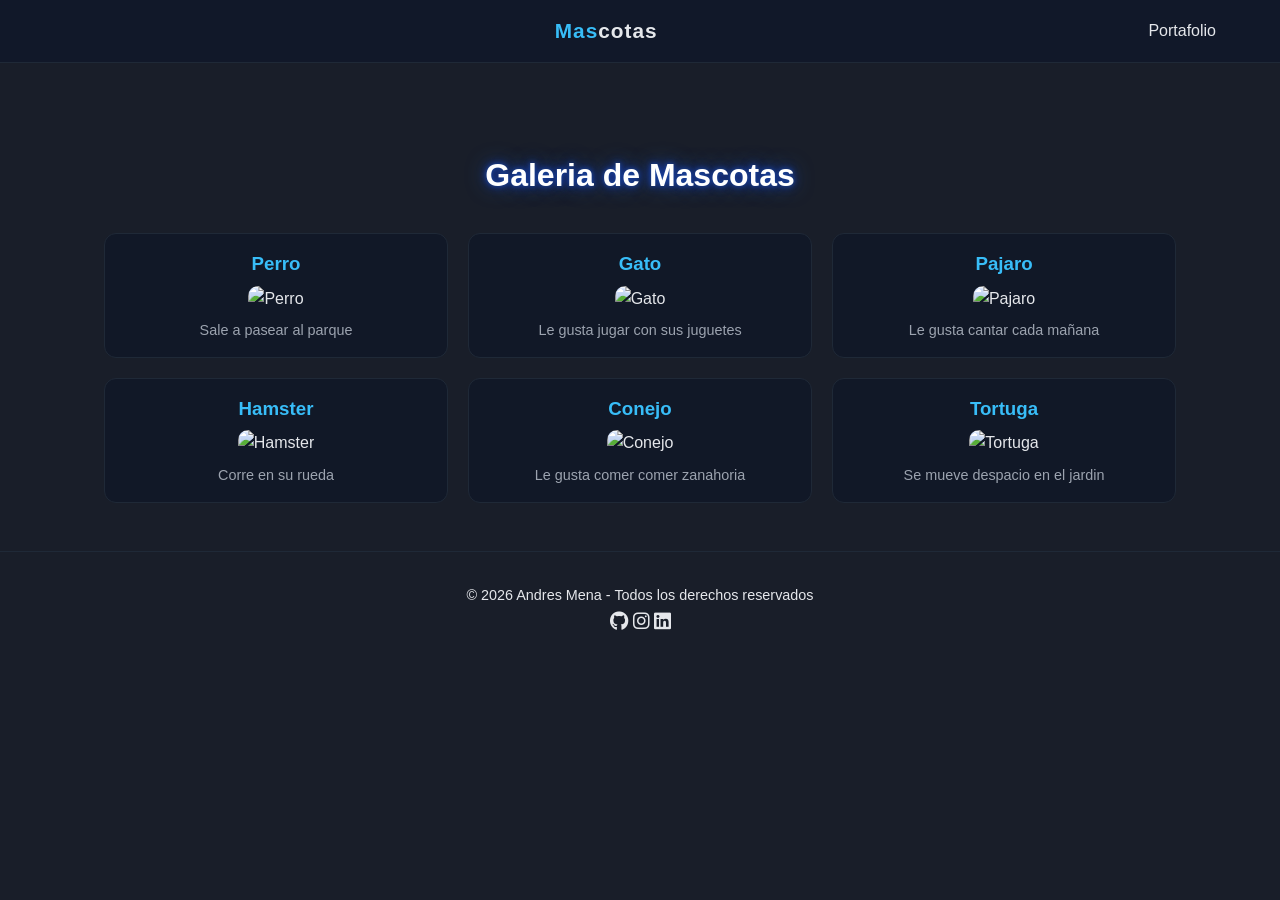
==== mascotas.html @ 52090c89 "test2.0" ====
<!DOCTYPE html>

<html lang="es">
    <head>
<!--Se ingresan los metadatos de la pagina -->
    <meta charset="UTF-8" >
    <meta name="viewport" content="width=device-width, initial-scale=1.0">
    <!--Se le da un titulo a la pagina-->
    <title>mascotas</title>
    <link rel="stylesheet" href="https://cdnjs.cloudflare.com/ajax/libs/font-awesome/6.0.0/css/all.min.css">
    <link rel="stylesheet" href="src/css/styles.css">
    </head>

    <body>
        <!--Cabezera-->
        <header id="navbar-mascotas">
            <nav class="back-portafolio"></nav>
                <div class="logo"><span> Mas</span>cotas</div>    
                <ul class="nav-links">
                    <li><a class="link-portfolio" href="index.html">Portafolio</a></li>
                </ul>
            </nav>

        </header>

    

        <section class="galeria">
            <h2>Galeria de Mascotas</h2>

        <div class="contenedor-mascotas">
            <article class="mascota">
                <h3>Perro</h3>
                <img src="./public/Img/cachorro.jpg" alt="Perro" > 
                <p>Sale a pasear al parque</p>
            </article>
        
            <article class="mascota">
                <h3>Gato</h3>
                <img src="./public/Img/gato.jpg" alt="Gato" >
                <p>Le gusta jugar con sus juguetes</p>
            </article>
        
            <article class="mascota"> 
                <h3>Pajaro</h3>
                <img src="./public/Img/pajaro.jpg" alt="Pajaro" >
                <p>Le gusta cantar cada mañana</p>
            </article>

            <article class="mascota">
                <h3>Hamster</h3>
                <img src="./public/Img/hamster.jpg" alt="Hamster">
                <p>Corre en su rueda</p>
            </article>

            <article class="mascota">
                <h3>Conejo</h3>
                <img src="./public/Img/conejo.jpg" alt="Conejo">
                <p>Le gusta comer comer zanahoria</p>
            </article>

            <article class="mascota">
                <h3>Tortuga</h3>
                <img src="./public/Img/tortuga.jpg" alt="Tortuga">
                <p>Se mueve despacio en el jardin</p>
            </article>
        </div>
        </section>
        <footer>
            <div class="footer-content">
                <p>&copy; 2026 Andres Mena - Todos los derechos reservados</p>
                <div class="social-icons">
                    <a href="https://github.com/AndMe26" target="_blank"><i class="fab fa-github"></i></a>
                    <a href="https://www.instagram.com/n1ghtd4rk/" target="_blank"><i class="fab fa-instagram"></i></a>
                    <a href="#" target="_blank"><i class="fab fa-linkedin"></i></a>
                </div>
            </div>
        </footer>
        

    </body>

</html>
---- src/css/styles.css ----
:root {
    --primary-color: #00FF41;
    --secondary-color: #38bdf8;
    --tertiary-color: #a78bfa;

    --background-color: #0f172a;
    --background-secondary: #191e29;

    --text-primary: #e5e7eb;
    --text-secondary: #9ca3af;

    --border-color: #1f2937;

    --card-bg: #111827;

    --transition: all .3s ease;
}

/* RESET */
* {
    padding: 0px;
    margin: 0px;
    box-sizing: border-box;
}

/* BASE */
html {
    scroll-behavior: smooth;
    scrollbar-color: #0db43796 #0A0A0A;
}

body { 
    background-color: var(--background-secondary);
    font-family: 'Roboto', sans-serif;
    color: var(--text-primary);
    line-height: 1.6;
    padding-top: 70px;
}

a {
    text-decoration: none;
}

/* HEADER */
header {
    position: fixed;
    top: 0;
    left: 0;
    width: 100%;
    background-color: rgba(15, 23, 42, 0.75);
    backdrop-filter: blur(10px);
    -webkit-backdrop-filter: blur(10px);
    z-index: 50;
    border-bottom: 1px solid var(--border-color);
}

/* NAVBAR */
#navbar {
    display: flex;
    justify-content: space-between;
    align-items: center;
    padding: 0.9rem 5%;
    max-width: 1200px;
    margin: 0 auto;
}

.logo {
    font-size: 1.3rem;
    font-weight: 700;
    letter-spacing: 1px;
}

.logo span {
    color: var(--secondary-color);
}

.nav-links {
    display: flex;
    gap: 1.5rem;
    list-style: none;
}

.nav-links a {
    color: var(--text-primary);
    position: relative;
    transition: var(--transition);
}

.nav-links a::after {
    content: "";
    position: absolute;
    left: 0;
    bottom: -4px;
    width: 0%;
    height: 2px;
    background: var(--secondary-color);
    transition: var(--transition);
}

.nav-links a:hover::after {
    width: 100%;
}

.social-icon.a {
    border-color: #fff;
    color: #fff;
}

.social-icon.a:hover {
    background: #fff;
    color: #000;
}

.social-icon.b {
    border-color: #E1306C;
    color: #E1306C;
}

.social-icon.b:hover {
    background: #E1306C;
    color: #fff;
}

.social-icon.c {
    border-color: #0077B5;
    color: #0077B5;
}

.social-icon.c:hover {
    background: #0077B5;
    color: #fff;
}

/* SECTIONS */
section {
    padding: 6rem 5%;
    max-width: 1400px;
    margin: 0 auto;
}

/* HOME */
.home {
    display: flex;
    align-items: center;
    justify-content: space-between;
    gap: 50px;
    min-height: 100vh;
    padding-top: 100px;
}

.content-home {
    max-width: 800px;
}

.content-home h1 span {
    color: var(--secondary-color);
}

/* IMAGES */
.home img {
    display: block;
    max-width: 100%;
    margin-left: auto;
    margin-right: auto;
}

#img-main {
    width: 91%;
    max-width: 310px;
    height: auto;
    border-radius: 50%;
    box-shadow: 0 0 25px var(--secondary-color);
    transition: 0.3s;
}

#img-main:hover {
    transform: scale(1.05);
}

/* GRID */
.grid {
    display: grid;
    grid-template-columns: repeat(auto-fit, minmax(280px, 1fr));
    gap: 20px;
    justify-items: center;
}

/* PROJECTS */
.title-project {
    font-size: 2rem;
    margin-bottom: 3rem;
    text-align: center;
    position: relative;
    padding-bottom: 1rem;
    color: #fff;
    text-shadow: 0 0 5px #1d4da5,
                0 0 10px #0f25a1,
                0 0 20px #22539c;
}

.content-project {
    display: grid;
    grid-template-columns: repeat(3, 1fr);
    gap: 24px;
    align-items: start;
    max-width: 900px;
    margin: 0 auto;
}

.card-proyect {
   background: var(--card-bg);
    border-radius: 12px;
    border: 1px solid var(--border-color);
    overflow: hidden;
    transition: var(--transition);
    width: 100%;
}

.card-proyect:hover {
    transform: translateY(-5px);
    box-shadow: 0 12px 25px rgba(0,0,0,0.35);
}

.project-img {
    width: 100%;
    height: 140px;
    overflow: hidden;
}

.project-img img {
    width: 100%;
    height: 100%;
    object-fit: contain;
    background: #1a1a2e;
    display: block;
}

.card-proyect:hover .project-img img {
    transform: scale(1.05);
}

.project-info {
    padding: 1rem;
    display: flex;
    flex-direction: column;
    gap: 8px;
}

.project-info h4 {
    margin-bottom: .8rem;
    font-size: 1.3rem;
    color: rgb(57, 89, 233);
}


.language{

    padding: 10px;
    color: var(--tertiary-color);
}

.project-info p {
    color: var(--text-primary);
    font-size: 0.9rem;
    line-height: 1.4;
}

.project-info span{
    color: #39aa9b;


} 

.title-contact{
    font-size: 2rem;
    margin-bottom: 3rem;
    text-align: center;
    position: relative;
    padding-bottom: 1rem;
    color: #fff;
    text-shadow: 0 0 5px #1d4da5,
                0 0 10px #0f25a1,
                0 0 20px #22539c;
}   

.project-links {
    padding: 0 1.2rem 1rem;
    margin-top: auto;
}

.project-links a {
    color: var(--secondary-color);
    font-weight: 500;
    font-size: 0.9rem;
}

/* SOCIAL ICONS */
.social-icon {
    display: inline-flex;
    justify-content: center;
    align-items: center;
    width: 4rem;
    height: 4rem;
    border-radius: 50%;
    border: 2px solid var(--secondary-color);
    transition: var(--transition);
}

.social-icon:hover {
    background: var(--secondary-color);
    transform: translateY(-4px);
    color: white;
}

/* CONTACT */
.contact input,
.contact textarea {
    background: var(--card-bg);
    border: 1px solid var(--border-color);
    padding: 10px;
    border-radius: 10px;
    color: var(--text-primary);
    transition: var(--transition);
    width: 100%;
}

.contact input:focus,
.contact textarea:focus {
    border-color: var(--secondary-color);
    box-shadow: 0 0 8px rgba(56, 189, 248, 0.2);
    outline: none;
}

.contact button{
    background-color: var(--card-bg);
    color: #ffffff;
    padding: 0.7rem 2rem;
    border: none;
    border-radius: 8px;
    cursor: pointer;
    font-weight: 700;
    font-size: 1rem;
    transition: var(--transition);
    margin-top: 0.5rem;
}

.contact button:hover{
    opacity: 0.85;
    transform: translateY(-2px);

}

.form-group{
    display: flex;
    flex-direction: column;
    gap: 6px;
    margin-bottom: 1rem;
}

/* FOOTER */
footer {
    text-align: center;
    padding: 2rem;
    border-top: 1px solid var(--border-color);
    color: var(--text-primary);
    font-size: 0.9rem;
}

.footer-content .social-icons a {
    color: var(--text-primary);
    font-size: 1.2rem;
    transition: var(--transition);
}

.footer-content .social-icons a:hover {
    color: var(--secondary-color);
}
/* PETS HEADER */
#navbar-mascotas {
    display: flex;
    justify-content: space-between;
    align-items: center;
    padding: 0.9rem 5%;
    max-width: 100%;
    margin: 0 auto;
}

#pets-header h1 {
    font-size: 1.2rem;
    margin: 0;
}

#pets-header .back-portafolio ul {
    list-style: none;
    margin: 0;
    padding: 0;
}

/* GALERY */
.galeria {
    padding-top: 5rem;
    padding-bottom: 3rem;
    max-width: 1200px;
    margin: 0 auto;
    padding-left: 5%;
    padding-right: 5%;
}

.galeria h2{
    text-align: center;
    font-size: 2rem;
    margin-bottom: 2rem;
    color: #fff;
    text-shadow:    0 0 5px #1d4da5,
                    0 0 10px #0f25a1,
                    0 0 20px #22539c;

}

/* PETS GRID */
.contenedor-mascotas {
    display: grid;
    grid-template-columns: repeat(3 , 1fr);
    gap: 20px;
}

.mascota {
    background-color: var(--card-bg);
    border: 1px solid var(--border-color);
    padding: 15px;
    border-radius: 12px;
    text-align: center;
    transition: var(--transition);
}

.mascota:hover {
    transform:  translateY(-5px);
    box-shadow: 0 12px 25px rgba(0,0,0,0.35);
}

.mascota img{
    width: 100%;
    height: 160px;
    object-fit: cover;
    border-radius: 10px;
    margin-bottom: 0.5rem;

}

.mascota h3 {
    color: var(--secondary-color);
    margin-bottom:  0.4rem;
}

.mascota p {
    font-size:  0.9rem;
    color: var(--text-secondary);
}




/* ================= RESPONSIVE ================= */

@media (max-width: 1024px) {
    .home {
        gap: 30px;
        padding-top: 120px;
    }

    .content-home {
        max-width: 100%;
    }
}

@media (max-width: 768px) {

   body {
        padding-top: 130px;
    }

    #navbar {
        flex-direction: column;
        gap: 8px;
        padding: 0.7rem 5%;
    }

    .nav-links {
        flex-wrap: wrap;
        justify-content: center;
        gap: 10px;
    }

    .nav-links a {
        font-size: 0.85rem;
    }

    .home {
        flex-direction: column;
        justify-content: center;
        align-items: center;
        text-align: center;
        gap: 2rem;
    }

    #img-main {
        width: 200px;
        height: 200px;
    }

    .content-project {
        grid-template-columns: 1fr;
    }

    .card-proyect {
        width: 100%;
    }

    .content-home h1 {
        font-size: 1.8rem;
    }

    .content-home p {
        font-size: 0.95rem;
    }

    .social-icon {
        width: 3.5rem;
        height: 3.5rem;
    }

    footer {
        padding: 2rem 1rem;
    }

    .contenedor-mascotas {
        grid-template-columns: repeat(2, 1fr);
    }
}

@media (max-width: 480px) {

    .content-home h1 {
        font-size: 1.5rem;
    }

    .content-home p {
        font-size: 0.9rem;
    }

    #img-main {
        width: 150px;
        height: 150px;
    }

    .nav-links {
        gap: 8px;
    }

    .nav-links a {
        font-size: 0.8rem;
    }

    .project-info h4 {
        font-size: 1rem;
    }

    .project-info p {
        font-size: 0.85rem;
    }
}
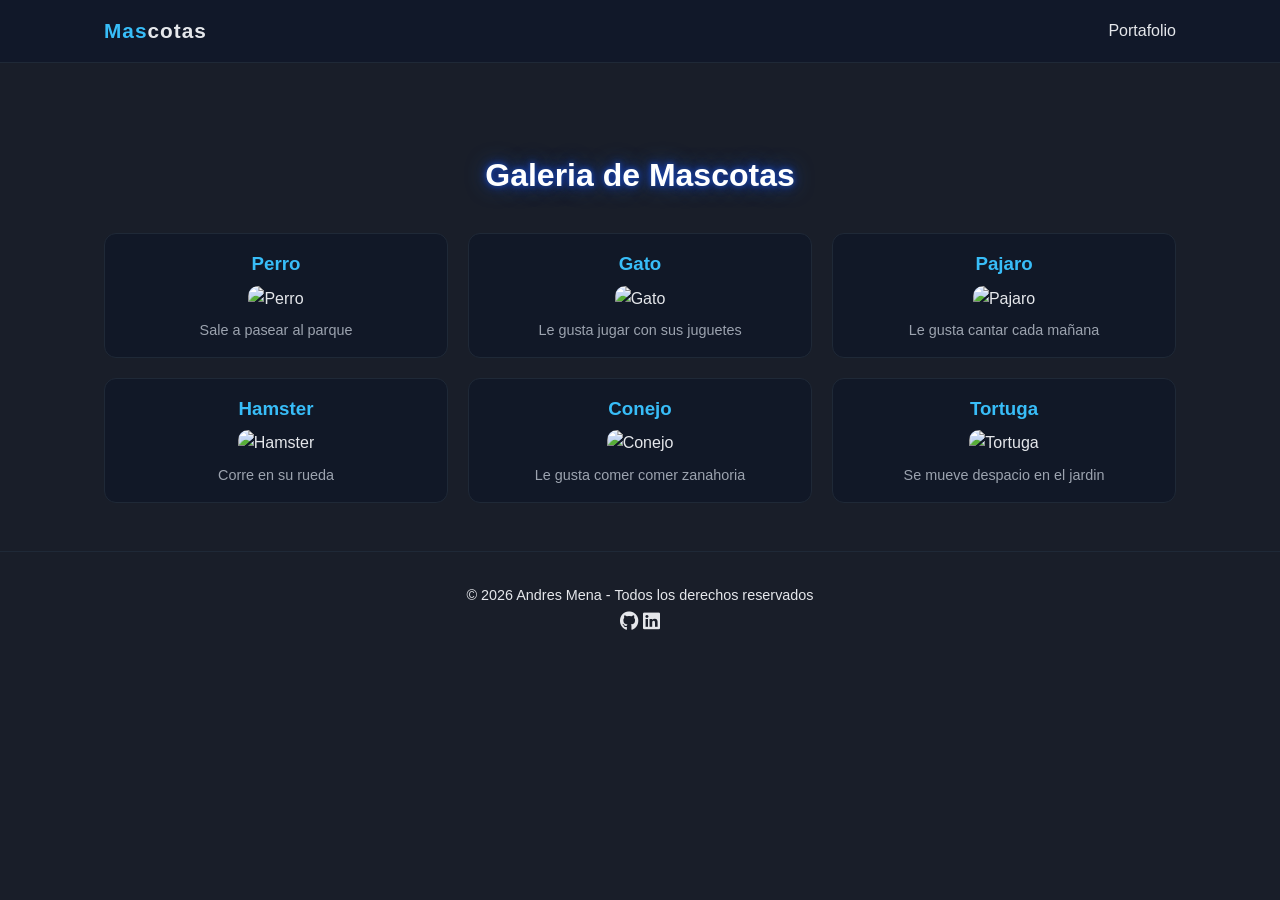
==== commit e58aa928: "test3.0" ====
--- a/mascotas.html
+++ b/mascotas.html
@@ -9,18 +9,22 @@
     <title>mascotas</title>
     <link rel="stylesheet" href="https://cdnjs.cloudflare.com/ajax/libs/font-awesome/6.0.0/css/all.min.css">
     <link rel="stylesheet" href="src/css/styles.css">
+    <link rel="stylesheet" href="src/css/pets-header.css">
+    <link rel="stylesheet" href="src/css/pets.css">
+
     </head>
 
     <body>
         <!--Cabezera-->
-        <header id="navbar-mascotas">
-            <nav class="back-portafolio"></nav>
+        <header>
+            <nav id="navbar-mascotas">
                 <div class="logo"><span> Mas</span>cotas</div>    
-                <ul class="nav-links">
-                    <li><a class="link-portfolio" href="index.html">Portafolio</a></li>
-                </ul>
+                <nav class="back-portafolio"></nav>
+                    <ul class="nav-links">
+                        <li><a class="link-portfolio" href="index.html">Portafolio</a></li>
+                    </ul>
+                </nav>
             </nav>
-
         </header>
 
     
@@ -69,10 +73,9 @@
         <footer>
             <div class="footer-content">
                 <p>&copy; 2026 Andres Mena - Todos los derechos reservados</p>
-                <div class="social-icons">
+                <div class="footer-social-icons">
                     <a href="https://github.com/AndMe26" target="_blank"><i class="fab fa-github"></i></a>
-                    <a href="https://www.instagram.com/n1ghtd4rk/" target="_blank"><i class="fab fa-instagram"></i></a>
-                    <a href="#" target="_blank"><i class="fab fa-linkedin"></i></a>
+                    <a href="https://www.linkedin.com/in/andme26/" target="_blank"><i class="fab fa-linkedin"></i></a>
                 </div>
             </div>
         </footer>
--- a/src/css/styles.css
+++ b/src/css/styles.css
@@ -14,31 +14,6 @@
     --card-bg: #111827;
 
     --transition: all .3s ease;
-}
-
-/* RESET */
-* {
-    padding: 0px;
-    margin: 0px;
-    box-sizing: border-box;
-}
-
-/* BASE */
-html {
-    scroll-behavior: smooth;
-    scrollbar-color: #0db43796 #0A0A0A;
-}
-
-body { 
-    background-color: var(--background-secondary);
-    font-family: 'Roboto', sans-serif;
-    color: var(--text-primary);
-    line-height: 1.6;
-    padding-top: 70px;
-}
-
-a {
-    text-decoration: none;
 }
 
 /* HEADER */
@@ -54,310 +29,50 @@
     border-bottom: 1px solid var(--border-color);
 }
 
-/* NAVBAR */
-#navbar {
+
+
+/* ================= RESET ================= */
+* {
+    padding: 0px;
+    margin: 0px;
+    box-sizing: border-box;
+}
+
+/* ================= BASE ================= */
+html {
+    scroll-behavior: smooth;
+    scrollbar-color: var(--secondary-color) #0A0A0A;
+}
+
+body {
+    background-color: var(--background-secondary);
+    font-family: 'Roboto', sans-serif;
+    color: var(--text-primary);
+    line-height: 1.6;
+    padding-top: 70px;
+}
+
+a {
+    text-decoration: none;
+}
+
+
+/* ================= SOCIAL ICONS ================= */
+.social-icons{
     display: flex;
-    justify-content: space-between;
-    align-items: center;
-    padding: 0.9rem 5%;
-    max-width: 1200px;
-    margin: 0 auto;
-}
-
-.logo {
-    font-size: 1.3rem;
-    font-weight: 700;
-    letter-spacing: 1px;
-}
-
-.logo span {
-    color: var(--secondary-color);
-}
-
-.nav-links {
-    display: flex;
-    gap: 1.5rem;
-    list-style: none;
-}
-
-.nav-links a {
-    color: var(--text-primary);
-    position: relative;
-    transition: var(--transition);
-}
-
-.nav-links a::after {
-    content: "";
-    position: absolute;
-    left: 0;
-    bottom: -4px;
-    width: 0%;
-    height: 2px;
-    background: var(--secondary-color);
-    transition: var(--transition);
-}
-
-.nav-links a:hover::after {
-    width: 100%;
-}
-
-.social-icon.a {
-    border-color: #fff;
-    color: #fff;
-}
-
-.social-icon.a:hover {
-    background: #fff;
-    color: #000;
-}
-
-.social-icon.b {
-    border-color: #E1306C;
-    color: #E1306C;
-}
-
-.social-icon.b:hover {
-    background: #E1306C;
-    color: #fff;
-}
-
-.social-icon.c {
-    border-color: #0077B5;
-    color: #0077B5;
-}
-
-.social-icon.c:hover {
-    background: #0077B5;
-    color: #fff;
-}
-
-/* SECTIONS */
+    justify-content: left;
+    gap: 10px;
+}
+
+
+/* ================= SECTIONS ================= */
 section {
     padding: 6rem 5%;
     max-width: 1400px;
     margin: 0 auto;
 }
 
-/* HOME */
-.home {
-    display: flex;
-    align-items: center;
-    justify-content: space-between;
-    gap: 50px;
-    min-height: 100vh;
-    padding-top: 100px;
-}
-
-.content-home {
-    max-width: 800px;
-}
-
-.content-home h1 span {
-    color: var(--secondary-color);
-}
-
-/* IMAGES */
-.home img {
-    display: block;
-    max-width: 100%;
-    margin-left: auto;
-    margin-right: auto;
-}
-
-#img-main {
-    width: 91%;
-    max-width: 310px;
-    height: auto;
-    border-radius: 50%;
-    box-shadow: 0 0 25px var(--secondary-color);
-    transition: 0.3s;
-}
-
-#img-main:hover {
-    transform: scale(1.05);
-}
-
-/* GRID */
-.grid {
-    display: grid;
-    grid-template-columns: repeat(auto-fit, minmax(280px, 1fr));
-    gap: 20px;
-    justify-items: center;
-}
-
-/* PROJECTS */
-.title-project {
-    font-size: 2rem;
-    margin-bottom: 3rem;
-    text-align: center;
-    position: relative;
-    padding-bottom: 1rem;
-    color: #fff;
-    text-shadow: 0 0 5px #1d4da5,
-                0 0 10px #0f25a1,
-                0 0 20px #22539c;
-}
-
-.content-project {
-    display: grid;
-    grid-template-columns: repeat(3, 1fr);
-    gap: 24px;
-    align-items: start;
-    max-width: 900px;
-    margin: 0 auto;
-}
-
-.card-proyect {
-   background: var(--card-bg);
-    border-radius: 12px;
-    border: 1px solid var(--border-color);
-    overflow: hidden;
-    transition: var(--transition);
-    width: 100%;
-}
-
-.card-proyect:hover {
-    transform: translateY(-5px);
-    box-shadow: 0 12px 25px rgba(0,0,0,0.35);
-}
-
-.project-img {
-    width: 100%;
-    height: 140px;
-    overflow: hidden;
-}
-
-.project-img img {
-    width: 100%;
-    height: 100%;
-    object-fit: contain;
-    background: #1a1a2e;
-    display: block;
-}
-
-.card-proyect:hover .project-img img {
-    transform: scale(1.05);
-}
-
-.project-info {
-    padding: 1rem;
-    display: flex;
-    flex-direction: column;
-    gap: 8px;
-}
-
-.project-info h4 {
-    margin-bottom: .8rem;
-    font-size: 1.3rem;
-    color: rgb(57, 89, 233);
-}
-
-
-.language{
-
-    padding: 10px;
-    color: var(--tertiary-color);
-}
-
-.project-info p {
-    color: var(--text-primary);
-    font-size: 0.9rem;
-    line-height: 1.4;
-}
-
-.project-info span{
-    color: #39aa9b;
-
-
-} 
-
-.title-contact{
-    font-size: 2rem;
-    margin-bottom: 3rem;
-    text-align: center;
-    position: relative;
-    padding-bottom: 1rem;
-    color: #fff;
-    text-shadow: 0 0 5px #1d4da5,
-                0 0 10px #0f25a1,
-                0 0 20px #22539c;
-}   
-
-.project-links {
-    padding: 0 1.2rem 1rem;
-    margin-top: auto;
-}
-
-.project-links a {
-    color: var(--secondary-color);
-    font-weight: 500;
-    font-size: 0.9rem;
-}
-
-/* SOCIAL ICONS */
-.social-icon {
-    display: inline-flex;
-    justify-content: center;
-    align-items: center;
-    width: 4rem;
-    height: 4rem;
-    border-radius: 50%;
-    border: 2px solid var(--secondary-color);
-    transition: var(--transition);
-}
-
-.social-icon:hover {
-    background: var(--secondary-color);
-    transform: translateY(-4px);
-    color: white;
-}
-
-/* CONTACT */
-.contact input,
-.contact textarea {
-    background: var(--card-bg);
-    border: 1px solid var(--border-color);
-    padding: 10px;
-    border-radius: 10px;
-    color: var(--text-primary);
-    transition: var(--transition);
-    width: 100%;
-}
-
-.contact input:focus,
-.contact textarea:focus {
-    border-color: var(--secondary-color);
-    box-shadow: 0 0 8px rgba(56, 189, 248, 0.2);
-    outline: none;
-}
-
-.contact button{
-    background-color: var(--card-bg);
-    color: #ffffff;
-    padding: 0.7rem 2rem;
-    border: none;
-    border-radius: 8px;
-    cursor: pointer;
-    font-weight: 700;
-    font-size: 1rem;
-    transition: var(--transition);
-    margin-top: 0.5rem;
-}
-
-.contact button:hover{
-    opacity: 0.85;
-    transform: translateY(-2px);
-
-}
-
-.form-group{
-    display: flex;
-    flex-direction: column;
-    gap: 6px;
-    margin-bottom: 1rem;
-}
-
-/* FOOTER */
+/* ================= FOOTER ================= */
 footer {
     text-align: center;
     padding: 2rem;
@@ -366,106 +81,24 @@
     font-size: 0.9rem;
 }
 
-.footer-content .social-icons a {
+.footer-content .footer-social-icons a {
     color: var(--text-primary);
     font-size: 1.2rem;
     transition: var(--transition);
 }
 
-.footer-content .social-icons a:hover {
+.footer-content .footer-social-icons a:hover {
     color: var(--secondary-color);
 }
-/* PETS HEADER */
-#navbar-mascotas {
-    display: flex;
-    justify-content: space-between;
-    align-items: center;
-    padding: 0.9rem 5%;
-    max-width: 100%;
-    margin: 0 auto;
-}
-
-#pets-header h1 {
-    font-size: 1.2rem;
-    margin: 0;
-}
-
-#pets-header .back-portafolio ul {
-    list-style: none;
-    margin: 0;
-    padding: 0;
-}
-
-/* GALERY */
-.galeria {
-    padding-top: 5rem;
-    padding-bottom: 3rem;
-    max-width: 1200px;
-    margin: 0 auto;
-    padding-left: 5%;
-    padding-right: 5%;
-}
-
-.galeria h2{
-    text-align: center;
-    font-size: 2rem;
-    margin-bottom: 2rem;
-    color: #fff;
-    text-shadow:    0 0 5px #1d4da5,
-                    0 0 10px #0f25a1,
-                    0 0 20px #22539c;
-
-}
-
-/* PETS GRID */
-.contenedor-mascotas {
-    display: grid;
-    grid-template-columns: repeat(3 , 1fr);
-    gap: 20px;
-}
-
-.mascota {
-    background-color: var(--card-bg);
-    border: 1px solid var(--border-color);
-    padding: 15px;
-    border-radius: 12px;
-    text-align: center;
-    transition: var(--transition);
-}
-
-.mascota:hover {
-    transform:  translateY(-5px);
-    box-shadow: 0 12px 25px rgba(0,0,0,0.35);
-}
-
-.mascota img{
-    width: 100%;
-    height: 160px;
-    object-fit: cover;
-    border-radius: 10px;
-    margin-bottom: 0.5rem;
-
-}
-
-.mascota h3 {
-    color: var(--secondary-color);
-    margin-bottom:  0.4rem;
-}
-
-.mascota p {
-    font-size:  0.9rem;
-    color: var(--text-secondary);
-}
-
-
 
 
 /* ================= RESPONSIVE ================= */
-
 @media (max-width: 1024px) {
     .home {
         gap: 30px;
         padding-top: 120px;
+        flex-direction: column;
+        justify-content: center;
     }
 
     .content-home {
@@ -474,8 +107,7 @@
 }
 
 @media (max-width: 768px) {
-
-   body {
+    .body {
         padding-top: 130px;
     }
 
@@ -496,6 +128,7 @@
     }
 
     .home {
+        display: flex;
         flex-direction: column;
         justify-content: center;
         align-items: center;
@@ -539,6 +172,9 @@
 }
 
 @media (max-width: 480px) {
+    .home-img {
+        width: 100%;
+    }
 
     .content-home h1 {
         font-size: 1.5rem;
@@ -568,7 +204,4 @@
     .project-info p {
         font-size: 0.85rem;
     }
-}
-
-
-
+}
--- a/src/css/pets-header.css
+++ b/src/css/pets-header.css
@@ -0,0 +1,60 @@
+/* ================= PETS HEADER ================= */
+#navbar-mascotas {
+    display: flex;
+    justify-content: space-between;
+    align-items: center;
+    padding: 0.9rem 5%;
+    max-width: 1200px;
+    margin: 0 auto
+}
+
+#pets-header h1 {
+    font-size: 1.2rem;
+    margin: 0;
+}
+
+#pets-header .back-portafolio ul {
+    list-style: none;
+    margin: 0;
+    padding: 0;
+}
+
+
+.logo {
+    font-size: 1.3rem;
+    font-weight: 700;
+    letter-spacing: 1px;
+}
+
+.logo span {
+    color: var(--secondary-color);
+}
+
+.nav-links {
+    display: flex;
+    gap: 1.5rem;
+    list-style: none;
+}
+
+.nav-links a {
+    color: var(--text-primary);
+    position: relative;
+
+}
+
+.nav-links a::after {
+    content: "";
+    position: absolute;
+    left: 0;
+    bottom: -3px;
+    width: 0%;
+    height: 2px;
+    background: var(--secondary-color);
+    transition: var(--transition);
+}
+
+.nav-links a:hover::after {
+    width: 100%;
+}
+
+
--- a/src/css/pets.css
+++ b/src/css/pets.css
@@ -0,0 +1,62 @@
+
+/* ================= PETS ================= */
+.contenedor-mascotas {
+    display: grid;
+    grid-template-columns: repeat(3, 1fr);
+    gap: 20px;
+}
+
+.mascota {
+    background-color: var(--card-bg);
+    border: 1px solid var(--border-color);
+    padding: 15px;
+    border-radius: 12px;
+    text-align: center;
+    transition: var(--transition);
+}
+
+.mascota:hover {
+    transform: translateY(-5px);
+    box-shadow: 0 12px 25px rgba(0, 0, 0, 0.35);
+}
+
+.mascota img {
+    width: 100%;
+    height: 160px;
+    object-fit: cover;
+    border-radius: 10px;
+    margin-bottom: 0.5rem;
+}
+
+.mascota h3 {
+    color: var(--secondary-color);
+    margin-bottom: 0.4rem;
+}
+
+.mascota p {
+    font-size: 0.9rem;
+    color: var(--text-secondary);
+}
+
+
+
+
+/* ================= TITLE GALERIA OF PETS================= */
+.galeria {
+    padding-top: 5rem;
+    padding-bottom: 3rem;
+    max-width: 1200px;
+    margin: 0 auto;
+    padding-left: 5%;
+    padding-right: 5%;
+}
+
+.galeria h2 {
+    text-align: center;
+    font-size: 2rem;
+    margin-bottom: 2rem;
+    color: #fff;
+    text-shadow: 0 0 5px #1d4da5,
+        0 0 10px #0f25a1,
+        0 0 20px #22539c;
+}
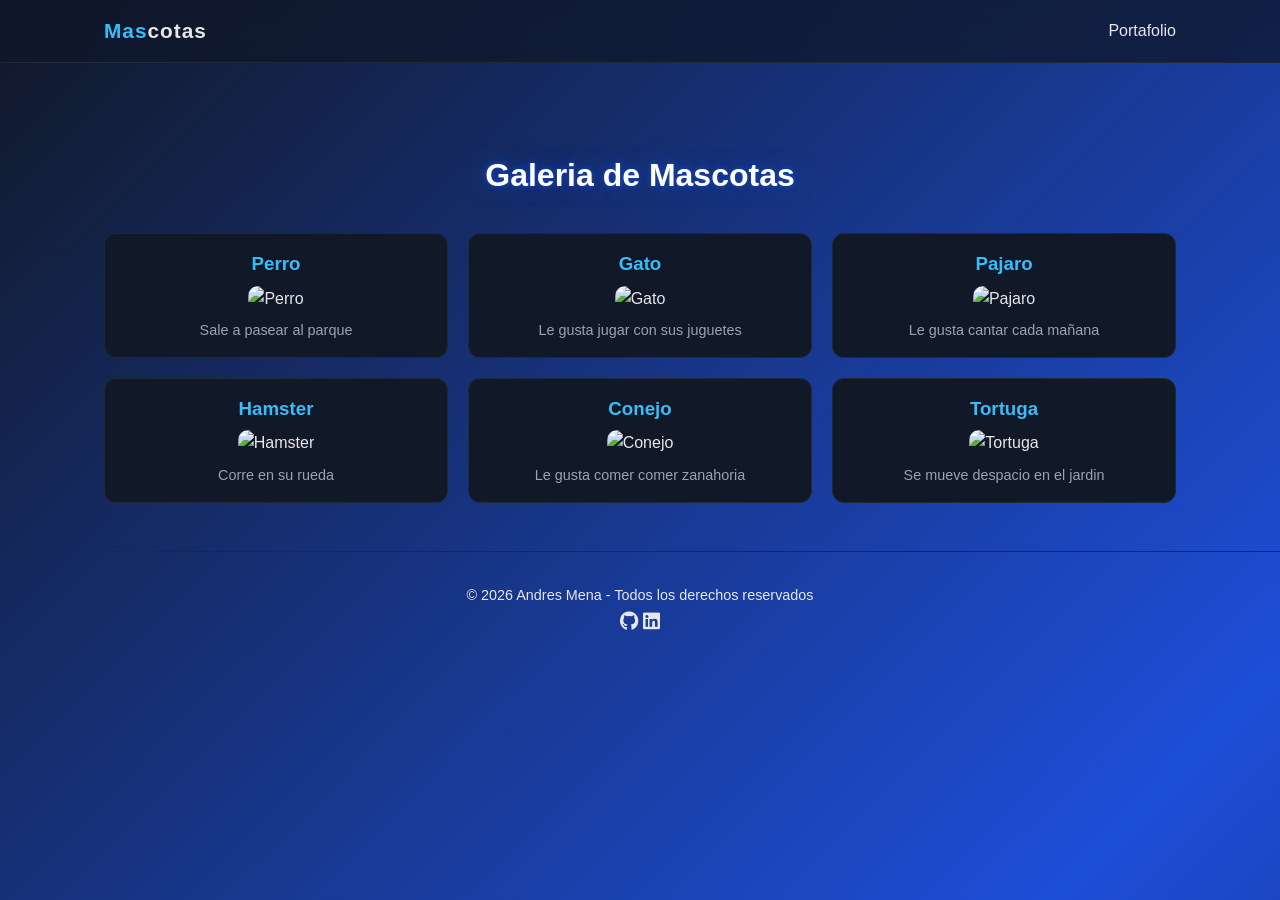
==== commit a7dbda17: "feat: se agrego boton interactivo con js, cambio de fuente de home, modificaciones en el css , cambi" ====
--- a/mascotas.html
+++ b/mascotas.html
@@ -11,6 +11,7 @@
     <link rel="stylesheet" href="src/css/styles.css">
     <link rel="stylesheet" href="src/css/pets-header.css">
     <link rel="stylesheet" href="src/css/pets.css">
+    <link rel="stylesheet" href="src/css/responsive.css">
 
     </head>
 
@@ -19,11 +20,11 @@
         <header>
             <nav id="navbar-mascotas">
                 <div class="logo"><span> Mas</span>cotas</div>    
-                <nav class="back-portafolio"></nav>
+                
                     <ul class="nav-links">
                         <li><a class="link-portfolio" href="index.html">Portafolio</a></li>
                     </ul>
-                </nav>
+                
             </nav>
         </header>
 
--- a/src/css/styles.css
+++ b/src/css/styles.css
@@ -45,11 +45,26 @@
 }
 
 body {
-    background-color: var(--background-secondary);
+    background: linear-gradient(-45deg, #0f172a,#1e3a8a,#0a0f1f,#1d4ed8,#111827);
+    background-size: 400% 400%;
+    animation: backgroundMove 12s ease infinite;
     font-family: 'Roboto', sans-serif;
     color: var(--text-primary);
     line-height: 1.6;
     padding-top: 70px;
+}
+
+/* ================= ANIMACION DEL FONDO DE LA PAGINA ================= */
+@keyframes backgroundMove {
+    0% {
+        background-position: 0% 50%;
+    }
+    50% {
+        background-position: 100% 50%;
+    }
+    100% {
+        background-position: 0% 50%;
+    }
 }
 
 a {
@@ -61,13 +76,14 @@
 .social-icons{
     display: flex;
     justify-content: left;
+    padding: 20px;
     gap: 10px;
 }
 
 
 /* ================= SECTIONS ================= */
 section {
-    padding: 6rem 5%;
+    padding: 1rem 2%;
     max-width: 1400px;
     margin: 0 auto;
 }
@@ -91,117 +107,51 @@
     color: var(--secondary-color);
 }
 
-
-/* ================= RESPONSIVE ================= */
-@media (max-width: 1024px) {
-    .home {
-        gap: 30px;
-        padding-top: 120px;
-        flex-direction: column;
-        justify-content: center;
-    }
-
-    .content-home {
-        max-width: 100%;
-    }
+/* ================= WELCOME MESSAGE ================= */
+.welcome {
+    position: fixed;
+    top:-100px;  /* se mueve hacia arriba para ocultarlo */
+    left: 50%;  /* se desplaza a la izquierda */
+    transform: translateX(-50%);  /* se centra a la izquierda */
+    background-color: #0f172a; 
+    color: #e0e7ff; 
+    padding: 10px 20px;
+    border-radius: 8px;
+    box-shadow: 0 0 8px rgba(59, 130, 246, 0.5);
+    border: 1px solid var(--secondary-color); 
+    font-size: 15px;
+    transition: top 0.5s ease;
+    z-index: 1000;
 }
 
-@media (max-width: 768px) {
-    .body {
-        padding-top: 130px;
-    }
-
-    #navbar {
-        flex-direction: column;
-        gap: 8px;
-        padding: 0.7rem 5%;
-    }
-
-    .nav-links {
-        flex-wrap: wrap;
-        justify-content: center;
-        gap: 10px;
-    }
-
-    .nav-links a {
-        font-size: 0.85rem;
-    }
-
-    .home {
-        display: flex;
-        flex-direction: column;
-        justify-content: center;
-        align-items: center;
-        text-align: center;
-        gap: 2rem;
-    }
-
-    #img-main {
-        width: 200px;
-        height: 200px;
-    }
-
-    .content-project {
-        grid-template-columns: 1fr;
-    }
-
-    .card-proyect {
-        width: 100%;
-    }
-
-    .content-home h1 {
-        font-size: 1.8rem;
-    }
-
-    .content-home p {
-        font-size: 0.95rem;
-    }
-
-    .social-icon {
-        width: 3.5rem;
-        height: 3.5rem;
-    }
-
-    footer {
-        padding: 2rem 1rem;
-    }
-
-    .contenedor-mascotas {
-        grid-template-columns: repeat(2, 1fr);
-    }
+/* ================= ABOUT ME BUTTON AND TEXT ================= */
+#info-about-me{
+    display: none;
 }
 
-@media (max-width: 480px) {
-    .home-img {
-        width: 100%;
-    }
+#info-about-me {
+    margin-top: 10px;
+    padding: 12px;
+    background: rgba(108, 111, 116, 0.1);
+    border-left: 3px solid #3b82f6;
+    border-radius: 6px;
+    color: #ffffff;
+}
 
-    .content-home h1 {
-        font-size: 1.5rem;
-    }
+#btn-info{
+    margin-top: 10px;
+    padding: 6px 14px;
+    background: transparent;
+    color: var(--secondary-color);
+    border: 1px solid var(--secondary-color);
+    border-radius: 6px;
+    cursor: pointer;
+    transition: all 0.3s ease;
+}
 
-    .content-home p {
-        font-size: 0.9rem;
-    }
+#btn-info:hover{
+    background: var(--secondary-color);
+    color: #0f172a;
+    box-shadow: 0 0 10px var(--secondary-color);
+}
 
-    #img-main {
-        width: 150px;
-        height: 150px;
-    }
-
-    .nav-links {
-        gap: 8px;
-    }
-
-    .nav-links a {
-        font-size: 0.8rem;
-    }
-
-    .project-info h4 {
-        font-size: 1rem;
-    }
-
-    .project-info p {
-        font-size: 0.85rem;
-    }
-}
--- a/src/css/responsive.css
+++ b/src/css/responsive.css
@@ -0,0 +1,139 @@
+/* ================= RESPONSIVE ================= */
+img {
+    max-width: 100%;
+    height: auto;
+}
+
+@media (max-width: 1024px) {
+    body {
+        padding-top: 130px;
+    }
+
+    #navbar {
+        display: flex;
+        flex-direction: column;
+        gap: 8px;
+        padding: 0.7rem 5%;
+    }
+
+    .nav-links {
+        display: flex;
+        flex-wrap: wrap;
+        justify-content: center;
+        gap: 10px;
+    }
+
+    .nav-links a {
+        font-size: 0.85rem;
+    }
+
+    .home {
+        display: flex;
+        flex-direction: column;
+        justify-content: center;
+        align-items: center;
+        text-align: center;
+        gap: 2rem;
+    }
+
+
+    .home-img {
+        width: 100%;
+        display: flex;
+        justify-content: center;
+    }
+
+
+    .profile-main {
+        width: 300px;
+        height: 300px;
+    }
+
+    .social-icons{
+        display: flex;
+        justify-content: center;
+        gap: 10px;
+    }
+
+    .content-project {
+        
+        grid-template-columns: repeat(2,1fr);
+        
+    }
+
+    .card-proyect {
+        width: auto;
+    }
+
+    .content-home h1 {
+        font-size: 1.8rem;
+    }
+
+    .content-home p {
+        font-size: 0.95rem;
+    }
+
+    .social-icon {
+        width: 3.5rem;
+        height: 3.5rem;
+    }
+
+    footer {
+        padding: 2rem 1rem;
+    }
+
+    .contenedor-mascotas {
+        grid-template-columns: repeat(3, 1fr);
+    }
+}
+
+
+@media (max-width: 480px) {
+    body {
+        padding-top: 110px;
+    }
+
+    .home-img {
+        width: 100%;
+        
+    }
+
+    .profile-main {
+        width: 250px;
+        height: 250px;
+    }
+
+    .content-home h1 {
+        font-size: 1.5rem;
+    }
+
+    .content-home p {
+        font-size: 0.9rem;
+    }
+
+    .nav-links {
+        gap: 8px;
+    }
+
+    .nav-links a {
+        font-size: 0.8rem;
+    }
+
+    
+    .content-project {
+        grid-template-columns: 1fr;
+    }
+
+    .project-info h4 {
+        font-size: 1rem;
+    }
+
+    .project-info p {
+        font-size: 0.85rem;
+    }
+
+    .contenedor-mascotas {
+        grid-template-columns: repeat(2, 1fr);
+    }
+
+}
